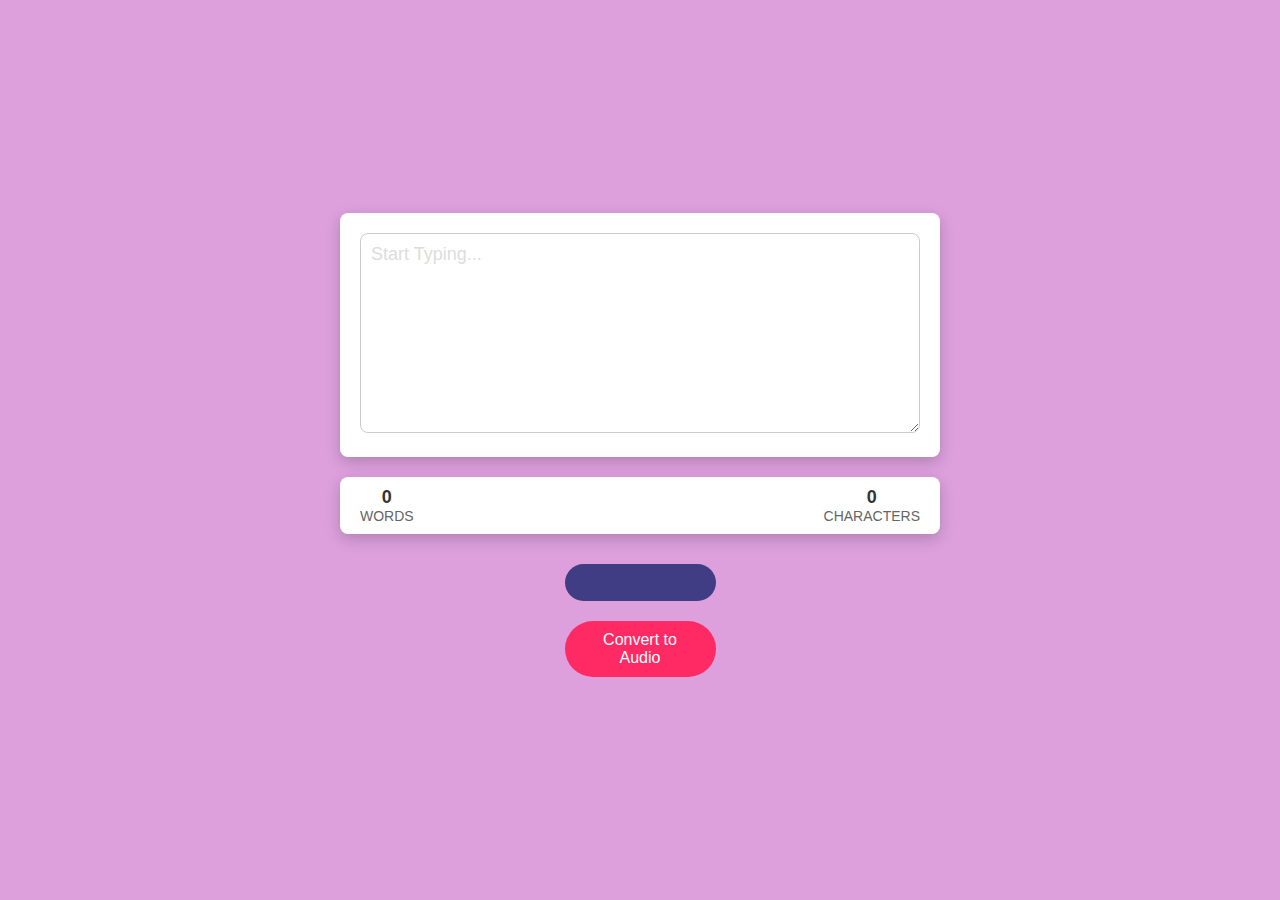
==== audioword.html @ 21bd8362 "[audio word analyze file added]" ====
<!DOCTYPE html>
<html lang="en">
<head>
    <meta charset="UTF-8">
    <meta name="viewport" content="width=device-width, initial-scale=1.0">
    <title>Text to Audio Converter</title>
    
<link rel="stylesheet" href="audioword1.css">
<link rel="stylesheet" href="audioword2.css">
</head>
<body>
    <div class="wrapper">
        <div class="container">
            <textarea id="input-textarea" placeholder="Start Typing..."></textarea>
        </div>
        <div class="count">
            <div>
                <h5 id="word-count">0</h5>
                <p>WORDS</p>
            </div>
            <div>
                <h5 id="character-count">0</h5>
                <p>CHARACTERS</p>
            </div>
        </div>
        <div class="audio-controls">
            <select id="voice-select"></select>
            <button id="convert-button" style="width: 151px;">Convert to Audio</button>
        </div>
    </div>
    
    <script>
        // Your JavaScript code here

        document.addEventListener("DOMContentLoaded", () => {
            let speech = new SpeechSynthesisUtterance();
            let voices = [];
            let voiceselect = document.querySelector("#voice-select");
            let textarea = document.querySelector("#input-textarea");
            let wordCount = document.querySelector("#word-count");
            let characterCount = document.querySelector("#character-count");
            let convertButton = document.querySelector("#convert-button");

            // Character and word count logic
            textarea.addEventListener("input", () => {
                characterCount.textContent = textarea.value.length;
                let text = textarea.value.trim();
                wordCount.textContent = text.split(/\s+/).filter((i) => i).length;
            });

            window.speechSynthesis.onvoiceschanged = () => {
                voices = window.speechSynthesis.getVoices();
                speech.voice = voices[0];
                voices.forEach((voice, i) => {
                    voiceselect.options[i] = new Option(voice.name, i);
                });
            }

            voiceselect.addEventListener("change", () => {
                speech.voice = voices[voiceselect.value];
            });

            convertButton.addEventListener("click", () => {
                speech.text = textarea.value;
                window.speechSynthesis.speak(speech);
            });
        });
    </script>
</body>
</html>
---- audioword1.css ----
* {
    margin: 0;
    padding: 0;
    box-sizing: border-box;
    font-family: "Poppins", sans-serif;
}

body {
    background-color: #f5f5f5; /* Light gray background color */
}

.wrapper {
    display: flex;
    flex-direction: column;
    align-items: center;
    justify-content: center;
    height: 100vh;
    text-align: center;
    background-color: plum ;
}

.container {
    background-color: #ffffff;
    border-radius: 8px;
    box-shadow: 0 5px 15px rgba(0, 0, 0, 0.2);
    padding: 20px;
    width: 90%; /* Adjusted for responsiveness */
    max-width: 600px;
    margin-bottom: 20px;
}

textarea {
    width: 100%;
    min-height: 200px;
    padding: 10px;
    font-size: 16px;
    border: 1px solid #ccc;
    border-radius: 8px;
    resize: vertical;
}

.count {
    display: flex;
    justify-content: space-between;
    align-items: center;
    background-color: #ffffff;
    border-radius: 8px;
    box-shadow: 0 5px 15px rgba(0, 0, 0, 0.2);
    padding: 10px 20px;
    width: 90%; /* Adjusted for responsiveness */
    max-width: 600px;
    margin-bottom: 20px;
}

.count h5 {
    font-size: 18px;
    color: #333;
}

.count p {
    font-size: 14px;
    color: #666;
}

.audio-controls {
    display: flex;
    flex-direction: column; /* Adjusted for responsiveness */
    align-items: center; /* Adjusted for responsiveness */
}

select {
    width: 100%; /* Adjusted for responsiveness */
    padding: 10px;
    font-size: 16px;
    border: 1px solid #ccc;
    border-radius: 8px;
    margin: 10px 0; /* Adjusted for responsiveness */
}

button {
    background-color: #ff2963;
    color: #fff;
    font-size: 16px;
    padding: 10px 20px;
    border: none;
    border-radius: 8px;
    cursor: pointer;
    transition: background-color 0.2s;
    width: 100%; /* Adjusted for responsiveness */
    margin: 10px 0; /* Adjusted for responsiveness */
}

button:hover {
    background-color: #ff0040; /* Darker shade when hovered */
}

/* Media query for smaller screens */
@media (max-width: 768px) {
    .container, .count {
        width: 95%; /* Adjusted for smaller screens */
    }
}
---- audioword2.css ----
*{
    margin:0px;
    padding:0;
    font-family:'Poppins',sans-serif;
    box-sizing: border-box;
    /* resize: none; */
}
.hero{
    width:100%;
    min-height: 100vh;
    background:linear-gradient(45deg,#010758,#490d61);
    display:flex;
    align-items: center;
    justify-content: center;
    flex-direction: column;
}

.hero h2
{
    font-size: 45px;
    font-weight: 500;
    margin-top: -50px;
    margin-bottom: 50px;
}
.hero h2 span{
    color:#ff2963;
}
.hero h2{
    color: white;
}

.hero textarea{
    font-size: 20px;
    width:600px;
    height: 250px;
    background: #403d84;
    color:#fff;
    border:0;
    outline:0;
    border-radius: 10px;
    resize: none;
    margin-bottom: 30px;
}

 textarea::placeholder{
    color:#ddd;
    font-size: large;
}

.row {
    width:600px;
    display:flex;
    align-items: center;
    gap:20px;
}

button{
    background:#ff2963;
    color:#fff;
    font-size:16px;
    padding:10px 30px;
    border-radius: 35px;
    border: 0;
    outline:0;
    cursor: pointer;
    display:flex;
    align-items: center;
}

select{
    flex:1;
    color:#fff;
    background: #403d84;
    height:50px;
    padding:-40px 90px;
    outline:0;
    border:0;
    border-radius:35px;
    appearance: none;
    background-image: url(down.png);
    background-repeat: no-repeat;
    background-size: 15px;
    background-position-x: calc(100%);
    background-position-y: 20px;
}
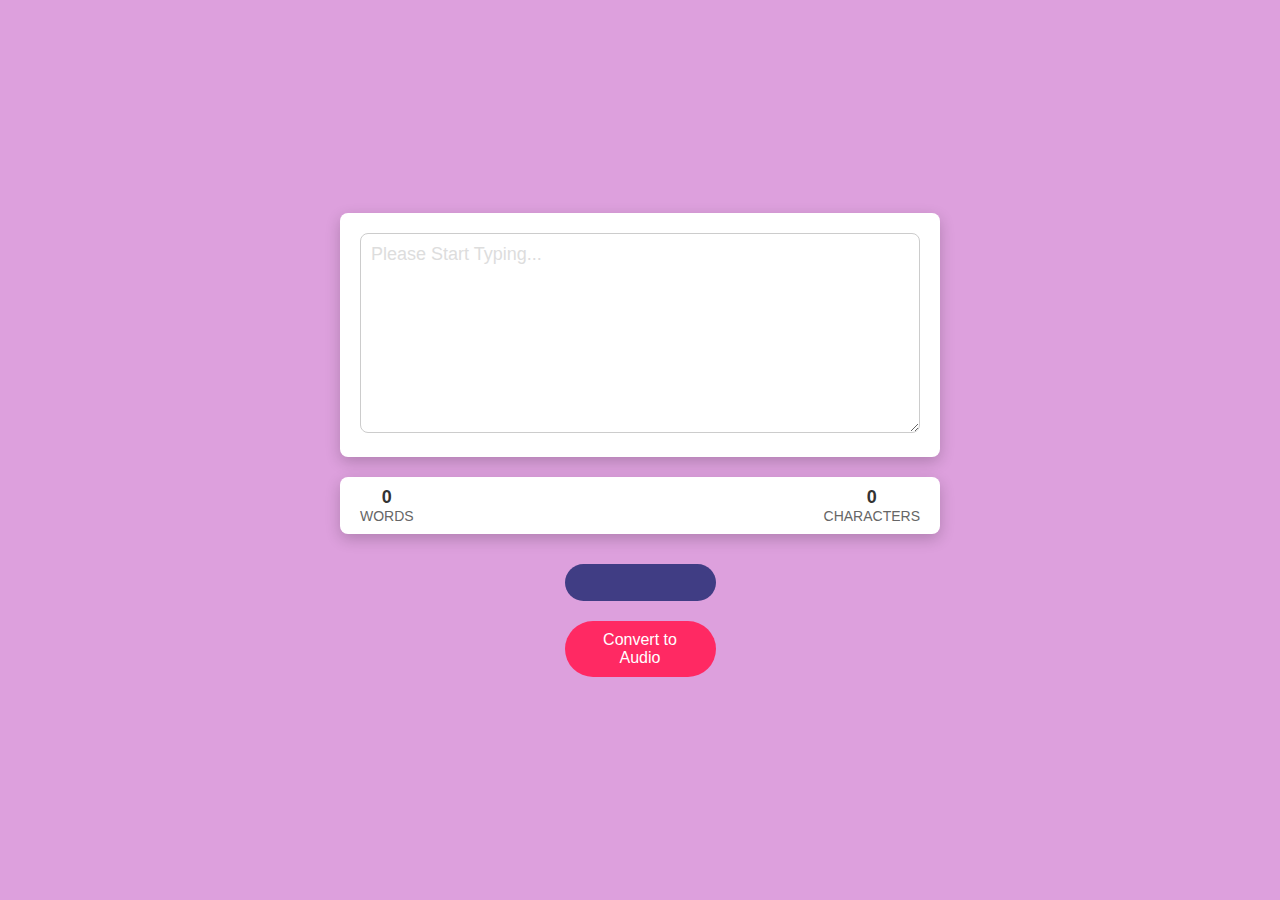
==== commit 753a83b9: "[UPDATED FILES]" ====
--- a/audioword.html
+++ b/audioword.html
@@ -4,6 +4,7 @@
     <meta charset="UTF-8">
     <meta name="viewport" content="width=device-width, initial-scale=1.0">
     <title>Text to Audio Converter</title>
+    <script src="script.js" defer></script>
     
 <link rel="stylesheet" href="audioword1.css">
 <link rel="stylesheet" href="audioword2.css">
@@ -11,7 +12,7 @@
 <body>
     <div class="wrapper">
         <div class="container">
-            <textarea id="input-textarea" placeholder="Start Typing..."></textarea>
+            <textarea id="input-textarea" placeholder="Please Start Typing..."></textarea>
         </div>
         <div class="count">
             <div>
@@ -28,43 +29,6 @@
             <button id="convert-button" style="width: 151px;">Convert to Audio</button>
         </div>
     </div>
-    
-    <script>
-        // Your JavaScript code here
-
-        document.addEventListener("DOMContentLoaded", () => {
-            let speech = new SpeechSynthesisUtterance();
-            let voices = [];
-            let voiceselect = document.querySelector("#voice-select");
-            let textarea = document.querySelector("#input-textarea");
-            let wordCount = document.querySelector("#word-count");
-            let characterCount = document.querySelector("#character-count");
-            let convertButton = document.querySelector("#convert-button");
-
-            // Character and word count logic
-            textarea.addEventListener("input", () => {
-                characterCount.textContent = textarea.value.length;
-                let text = textarea.value.trim();
-                wordCount.textContent = text.split(/\s+/).filter((i) => i).length;
-            });
-
-            window.speechSynthesis.onvoiceschanged = () => {
-                voices = window.speechSynthesis.getVoices();
-                speech.voice = voices[0];
-                voices.forEach((voice, i) => {
-                    voiceselect.options[i] = new Option(voice.name, i);
-                });
-            }
-
-            voiceselect.addEventListener("change", () => {
-                speech.voice = voices[voiceselect.value];
-            });
-
-            convertButton.addEventListener("click", () => {
-                speech.text = textarea.value;
-                window.speechSynthesis.speak(speech);
-            });
-        });
-    </script>
+       
 </body>
 </html>
